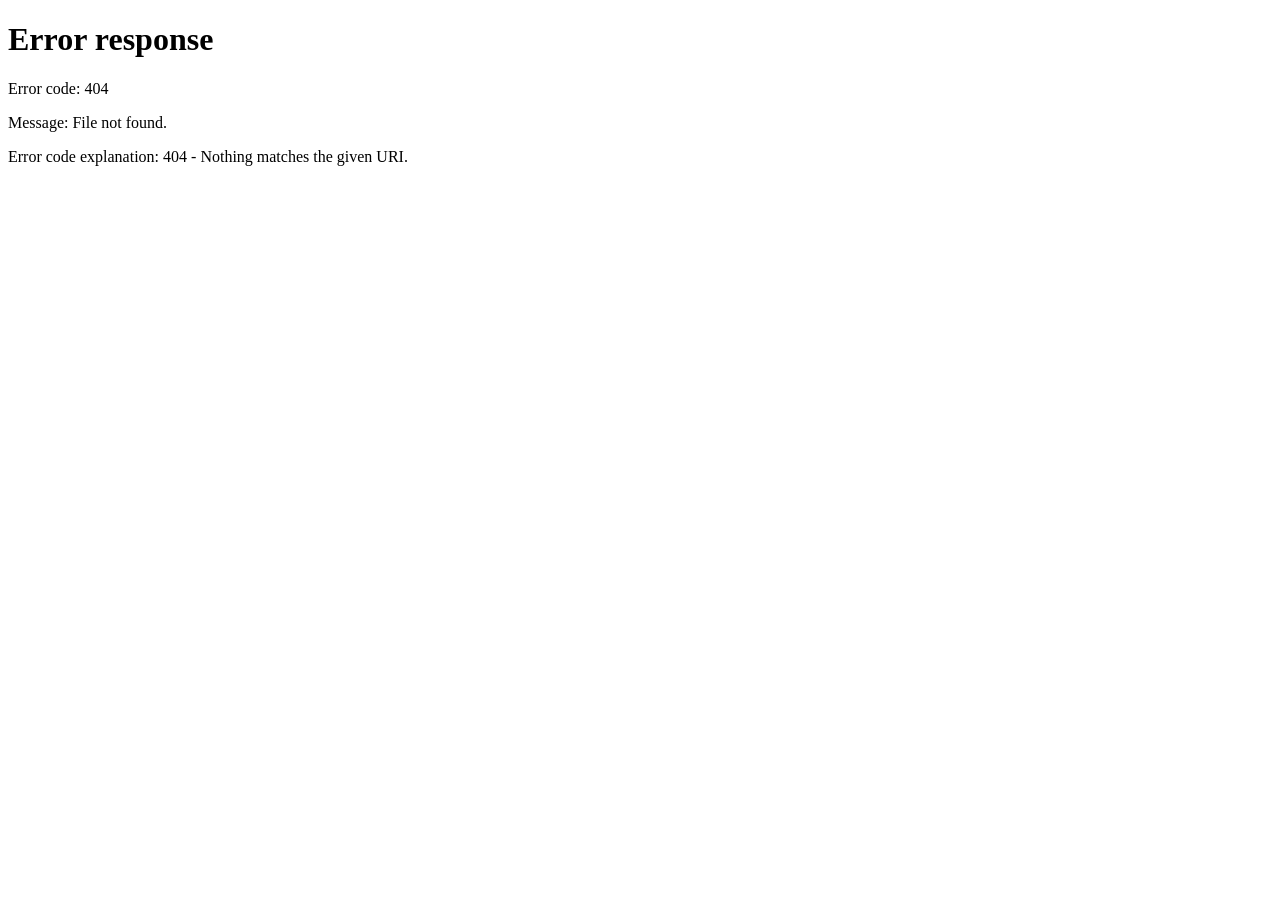
==== citas.html @ 8e890248 "Add files via upload" ====
<!DOCTYPE html>
<html lang="es">
<head>
    <meta charset="UTF-8">
    <meta name="viewport" content="width=device-width, initial-scale=1.0">
    <title>CCSS | Buscar Citas Disponibles</title>
    <link rel="stylesheet" href="../css/styles.css">
    <script src="../js/auth.js"></script>
</head>
<body>

    <header>
        <div class="logo-container">
            <h1>Citas Virtuales CCSS</h1>
        </div>
        <nav>
            <ul>
                <li><a href="index.html">Inicio</a></li>
                <li><a href="citas.html" class="active">Buscar Citas</a></li>
                <li><a href="registro.html">Registrar Cita</a></li>
                <li><a href="historial.html">Historial de Citas</a></li>
            </ul>
        </nav>
    </header>

    <main>
        <div style="text-align: center; margin-bottom: 3rem;">
            <h2 style="color: var(--primary-blue); font-size: 2rem; margin-bottom: 0.5rem;">Horarios Disponibles</h2>
            <p style="color: #64748b;">A continuación se le presentan los horarios disponibles para agendar su cita médica.</p>
        </div>

        <section class="search-section">
            <div class="form-group" style="flex: 2; min-width: 280px; margin-bottom: 0;">
                <label for="buscar-texto">Búsqueda rápida</label>
                <input type="text" id="buscar-texto" class="form-control" placeholder="Busque por nombre de centro médico, cantón o provincia">
            </div>
            
            <div class="form-group" style="flex: 1; min-width: 200px; margin-bottom: 0;">
                <label for="filtro-centro">Tipo de Centro Médico</label>
                <select id="filtro-centro" class="form-control">
                    <option value="todos">Todos los centros</option>
                </select>
            </div>
        </section>

        <section id="contenedor-citas" class="grid-citas"></section>
    </main>

    <footer>
        <p>&copy; 2026 Caja Costarricense de Seguro Social.</p>
    </footer>

    <script src="../js/citas.js"></script>
</body>
</html>
---- css/styles.css ----
:root {
    --primary-blue: #1e40af;
    --secondary-blue: #3b82f6;
    --light-blue: #eff6ff;
    --dark-slate: #1e293b;
    --text-muted: #64748b;
    --white: #ffffff;
    --error-red: #dc2626;
    --success-green: #16a34a;
    --radius-md: 8px;
    --radius-lg: 12px;
    --shadow-soft: 0 4px 6px -1px rgba(0, 0, 0, 0.1), 0 2px 4px -1px rgba(0, 0, 0, 0.06);

    --bg-dark: #0f172a;
    --card-dark: #1e293b;
    --text-dark: #f8fafc;
    --border-dark: #334155;
}

* {
    margin: 0;
    padding: 0;
    box-sizing: border-box;
    font-family: 'Arial', sans-serif;
}

body {
    background-color: #f8fafc;
    color: var(--dark-slate);
    display: flex;
    flex-direction: column;
    min-height: 100vh;
    transition: background-color 0.3s, color 0.3s;
}

header {
    background-color: var(--white);
    border-bottom: 4px solid var(--primary-blue);
    padding: 1rem 2rem;
    display: flex;
    justify-content: space-between;
    align-items: center;
    flex-wrap: wrap;
    gap: 1rem;
    box-shadow: var(--shadow-soft);
}

.logo-container {
    display: flex;
    align-items: center;
    gap: 1rem;
}

.logo-container img {
    height: 50px;
    width: auto;
}

.logo-container h1 {
    color: var(--primary-blue);
    font-size: 1.5rem;
    font-weight: 800;
}

nav ul {
    display: flex;
    list-style: none;
    gap: 1.5rem;
    align-items: center;
}

nav ul li a {
    text-decoration: none;
    color: var(--dark-slate);
    font-weight: 600;
    padding: 0.5rem 1rem;
    border-radius: var(--radius-md);
    transition: all 0.3s ease;
}

nav ul li a:hover, nav ul li a.active {
    background-color: var(--light-blue);
    color: var(--primary-blue);
}

main {
    flex: 1;
    max-width: 1200px;
    width: 100%;
    margin: 2rem auto;
    padding: 0 1.5rem;
}

.hero-banner {
    background: linear-gradient(135deg, #1e3a8a, #3b82f6);
    color: var(--white);
    padding: 4rem 2rem;
    border-radius: var(--radius-lg);
    text-align: center;
    margin-bottom: 3rem;
    box-shadow: var(--shadow-soft);
}

.hero-banner h2 {
    font-size: 2.2rem;
    margin-bottom: 1rem;
}

.hero-banner p {
    font-size: 1.1rem;
    margin-bottom: 2rem;
    max-width: 700px;
    margin-left: auto;
    margin-right: auto;
    opacity: 0.9;
}

.btn-ccss {
    display: inline-block;
    background-color: var(--white);
    color: var(--primary-blue);
    padding: 0.8rem 2rem;
    font-weight: 700;
    text-decoration: none;
    border-radius: var(--radius-md);
    border: 2px solid transparent;
    cursor: pointer;
    transition: all 0.3s ease;
    box-shadow: var(--shadow-soft);
}

.btn-ccss:hover {
    background-color: var(--primary-blue);
    color: var(--white);
    border-color: var(--white);
}

.grid-citas {
    display: grid;
    grid-template-columns: repeat(auto-fit, minmax(300px, 1fr));
    gap: 2rem;
    margin-top: 1.5rem;
}

.card {
    background-color: var(--white);
    border-radius: var(--radius-lg);
    padding: 1.5rem;
    box-shadow: var(--shadow-soft);
    border-left: 5px solid var(--secondary-blue);
    display: flex;
    flex-direction: column;
    justify-content: space-between;
}

.card h4 {
    color: var(--primary-blue);
    font-size: 1.2rem;
    margin-bottom: 0.5rem;
}

.card p {
    color: var(--text-muted);
    font-size: 0.95rem;
    margin-bottom: 0.5rem;
}

.card .badge {
    display: inline-block;
    padding: 0.25rem 0.75rem;
    background-color: var(--light-blue);
    color: var(--primary-blue);
    border-radius: 50px;
    font-size: 0.8rem;
    font-weight: 700;
    align-self: flex-start;
    margin-bottom: 1rem;
}

.card button {
    background-color: var(--primary-blue);
    color: var(--white);
    border: none;
    padding: 0.6rem 1rem;
    border-radius: var(--radius-md);
    cursor: pointer;
    font-weight: 600;
    width: 100%;
    margin-top: 1rem;
}

.card button:hover {
    background-color: var(--secondary-blue);
}

.search-section {
    background-color: var(--white);
    padding: 1.5rem;
    border-radius: var(--radius-lg);
    box-shadow: var(--shadow-soft);
    display: flex;
    gap: 1.5rem;
    flex-wrap: wrap;
    margin-bottom: 2rem;
}

.form-group {
    display: flex;
    flex-direction: column;
    gap: 0.5rem;
    margin-bottom: 1.25rem;
}

.form-group label {
    font-weight: 700;
    color: var(--dark-slate);
    font-size: 0.95rem;
}

.form-control {
    width: 100%;
    padding: 0.75rem 1rem;
    border: 2px solid #e2e8f0;
    border-radius: var(--radius-md);
    outline: none;
    font-size: 1rem;
    transition: border-color 0.3s ease;
}

.form-control:focus {
    border-color: var(--secondary-blue);
}

.form-card-container {
    background-color: var(--white);
    padding: 2.5rem;
    border-radius: var(--radius-lg);
    box-shadow: var(--shadow-soft);
}

.alert-error {
    color: var(--error-red);
    font-size: 0.85rem;
    font-weight: 600;
    min-height: 1.25rem;
    display: block;
}

.form-control.invalid {
    border-color: var(--error-red);
    background-color: #fef2f2;
}

.form-control.valid {
    border-color: var(--success-green);
}

.cita-registrada-card {
    background-color: var(--white);
    border-radius: var(--radius-md);
    padding: 1.25rem;
    box-shadow: var(--shadow-soft);
    border-left: 5px solid var(--success-green);
    display: flex;
    justify-content: space-between;
    align-items: center;
    gap: 1rem;
}

.btn-eliminar {
    background-color: var(--error-red);
    color: var(--white);
    border: none;
    padding: 0.5rem 1rem;
    border-radius: var(--radius-md);
    cursor: pointer;
    font-weight: 600;
}

.btn-eliminar:hover {
    background-color: #b91c1c;
}

.estado-vacio {
    text-align: center;
    color: var(--text-muted);
    padding: 3rem;
    background: var(--white);
    border-radius: var(--radius-lg);
    box-shadow: var(--shadow-soft);
    width: 100%;
}

footer {
    background-color: var(--dark-slate);
    color: var(--white);
    text-align: center;
    padding: 1.5rem;
    margin-top: auto;
    font-size: 0.9rem;
}

.alert-success-banner {
    background-color: #f0fdf4;
    color: var(--success-green);
    border: 2px solid var(--success-green);
    padding: 1rem;
    border-radius: var(--radius-md);
    margin-bottom: 1.5rem;
    font-weight: 600;
    text-align: center;
}

.btn-toggle-dark {
    background: #e2e8f0;
    border: none;
    padding: 0.5rem 0.75rem;
    border-radius: var(--radius-md);
    cursor: pointer;
    font-weight: bold;
    font-size: 0.9rem;
}

body.dark-mode {
    background-color: var(--bg-dark);
    color: var(--text-dark);
}

body.dark-mode header,
body.dark-mode .card,
body.dark-mode .search-section,
body.dark-mode .form-card-container,
body.dark-mode .cita-registrada-card,
body.dark-mode .estado-vacio,
body.dark-mode main section div {
    background-color: var(--card-dark) !important;
    border-color: var(--border-dark) !important;
    color: var(--text-dark) !important;
}

body.dark-mode p, 
body.dark-mode span,
body.dark-mode strong {
    color: #cbd5e1 !important;
}

body.dark-mode .card h4 {
    color: #f1f5f9 !important;
}

body.dark-mode .card .badge {
    background-color: var(--border-dark) !important;
    color: #60a5fa !important;
}

body.dark-mode nav ul li a.active {
    background-color: var(--primary-blue) !important;
    color: var(--white) !important;
}

body.dark-mode h3,
body.dark-mode h2,
body.dark-mode h4,
body.dark-mode label {
    color: var(--text-dark) !important;
}

body.dark-mode .form-control {
    background-color: var(--bg-dark);
    border-color: var(--border-dark);
    color: var(--text-dark);
}

body.dark-mode nav ul li a {
    color: var(--text-dark);
}

body.dark-mode nav ul li a:hover {
    background-color: var(--border-dark);
    color: var(--secondary-blue);
}

body.dark-mode .btn-toggle-dark {
    background: var(--border-dark);
    color: var(--text-dark);
}

@media (max-width: 768px) {
    header {
        flex-direction: column;
        text-align: center;
    }
    nav ul {
        flex-wrap: wrap;
        justify-content: center;
        gap: 0.75rem;
    }
    .search-section {
        flex-direction: column;
        gap: 1rem;
    }
}
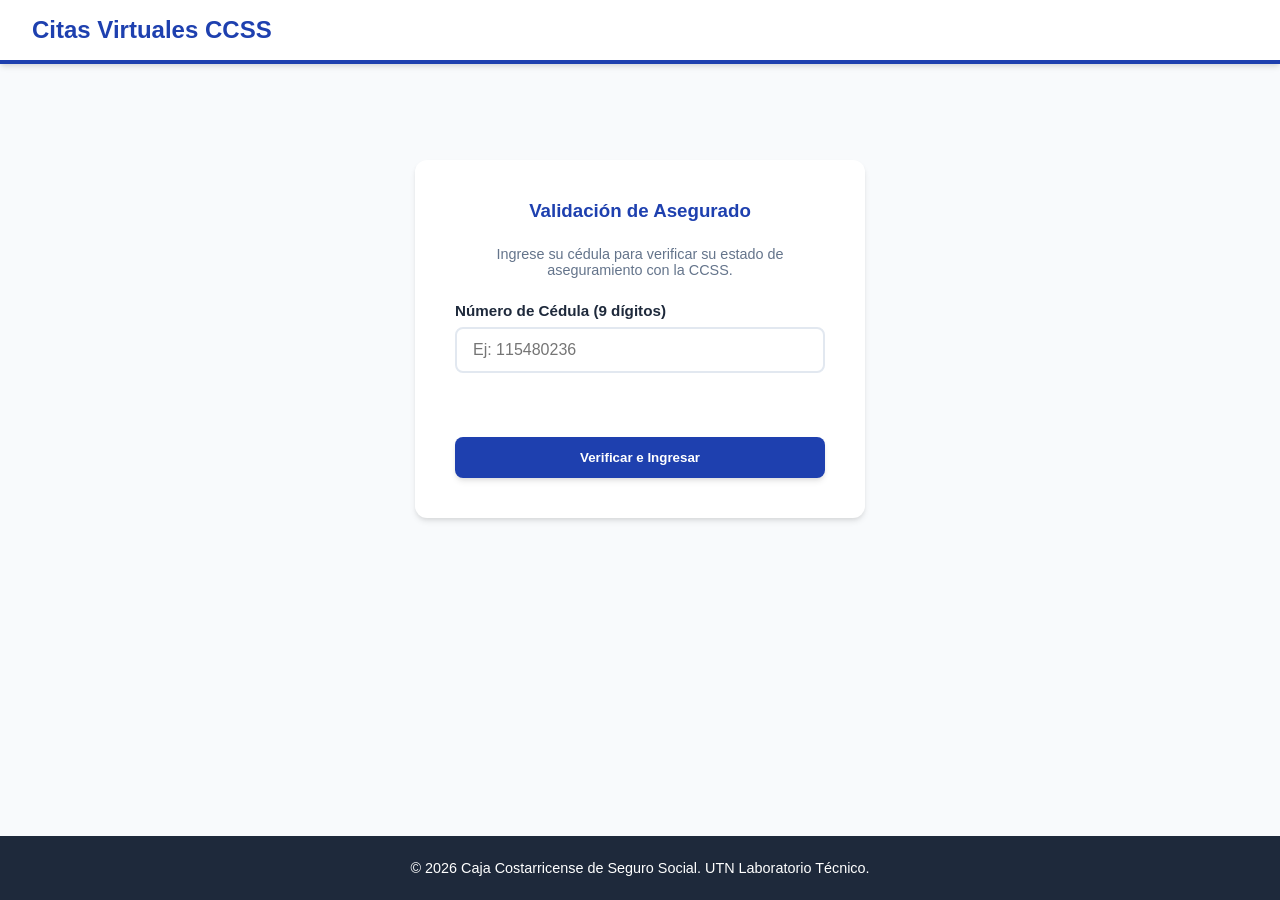
==== commit 5443e67a: "Update script and stylesheet paths in citas.html" ====
--- a/citas.html
+++ b/citas.html
@@ -4,8 +4,8 @@
     <meta charset="UTF-8">
     <meta name="viewport" content="width=device-width, initial-scale=1.0">
     <title>CCSS | Buscar Citas Disponibles</title>
-    <link rel="stylesheet" href="../css/styles.css">
-    <script src="../js/auth.js"></script>
+    <link rel="stylesheet" href="./css/styles.css">
+    <script src="./js/auth.js"></script>
 </head>
 <body>
 
@@ -50,6 +50,6 @@
         <p>&copy; 2026 Caja Costarricense de Seguro Social.</p>
     </footer>
 
-    <script src="../js/citas.js"></script>
+    <script src="./js/citas.js"></script>
 </body>
-</html>+</html>
